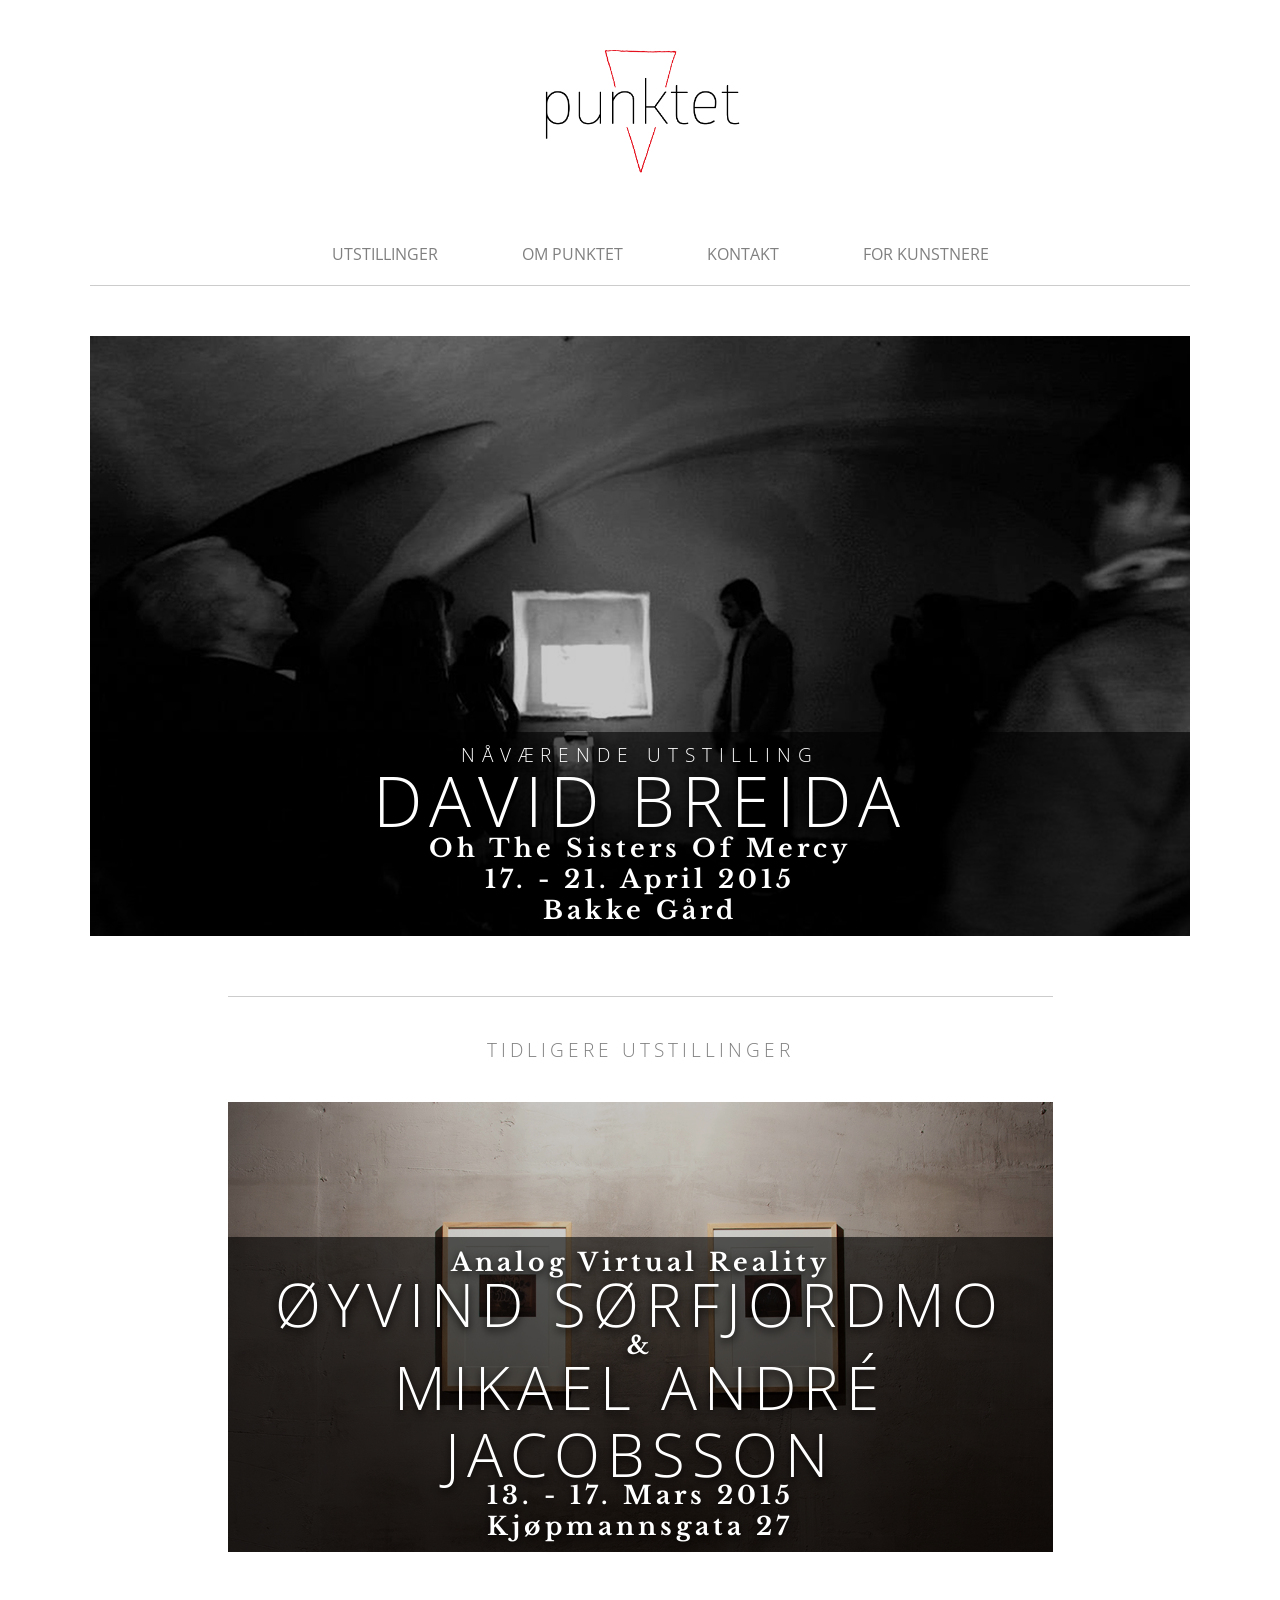
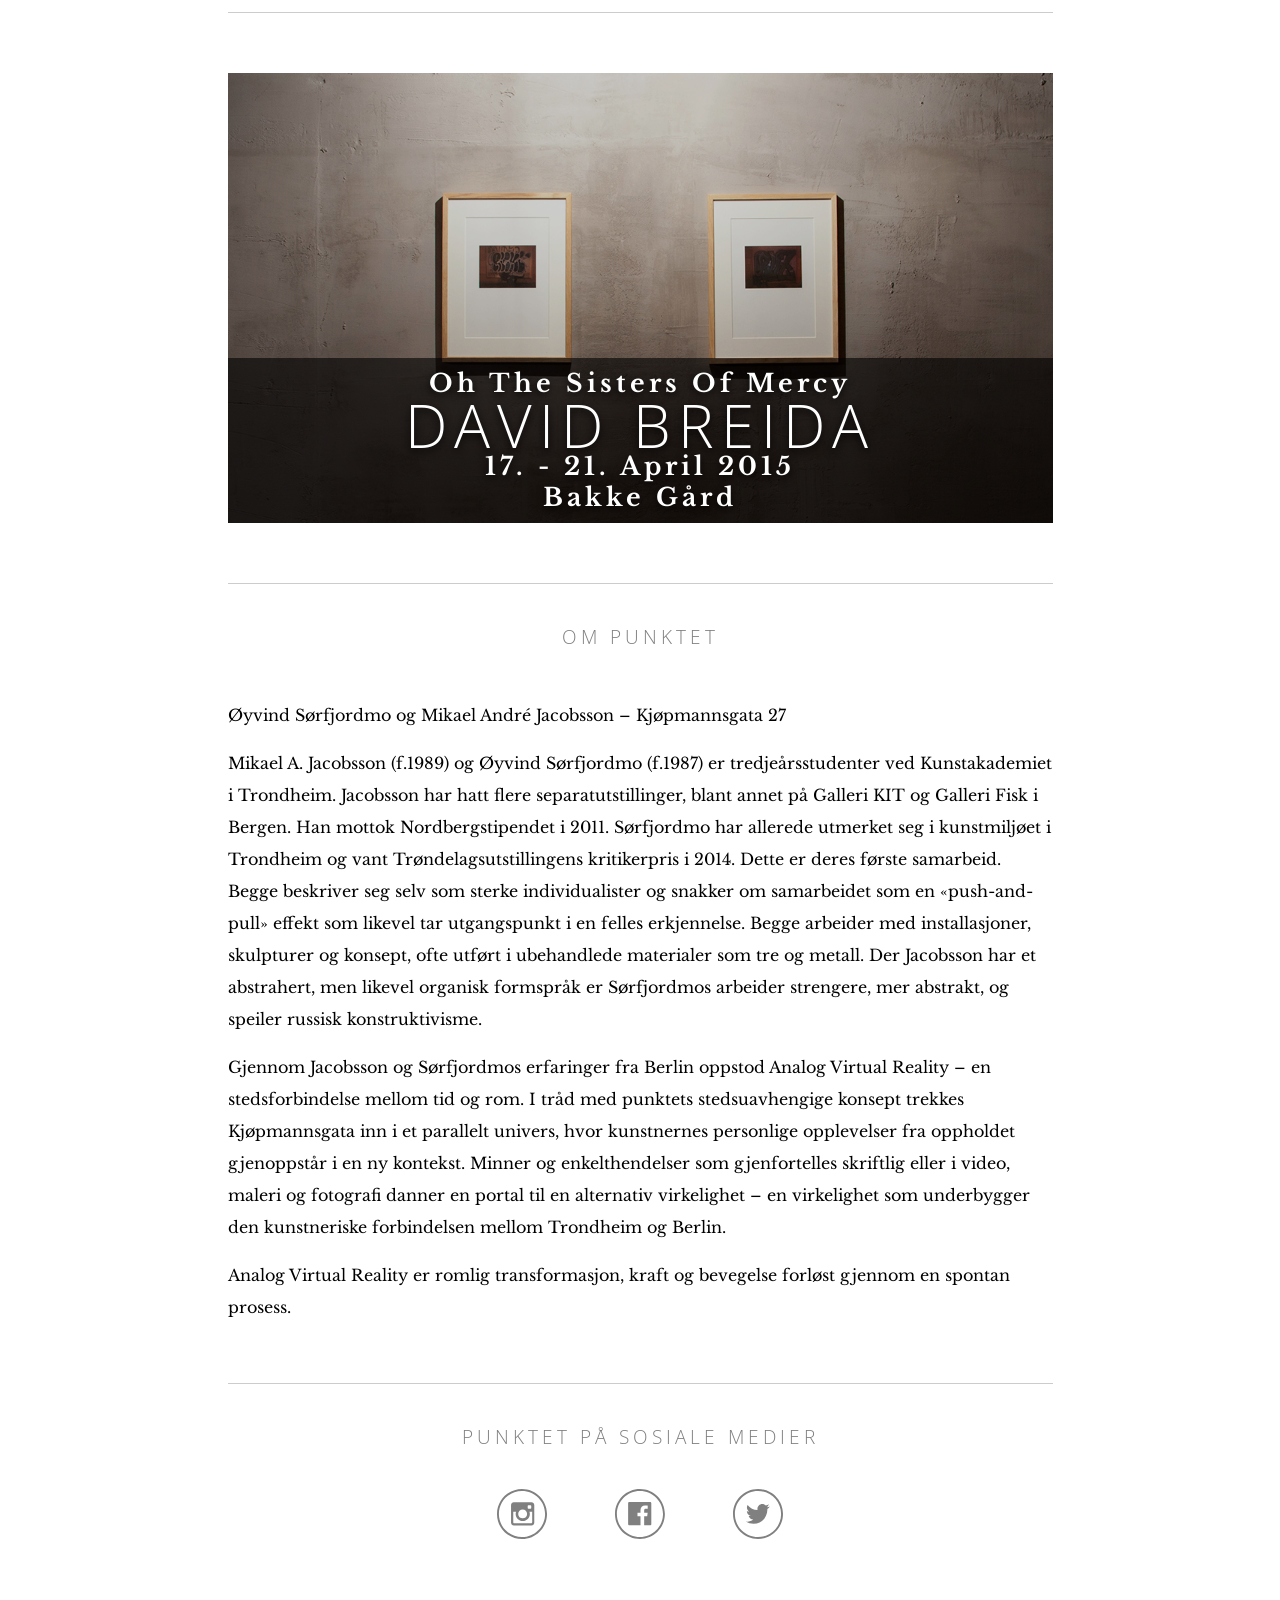
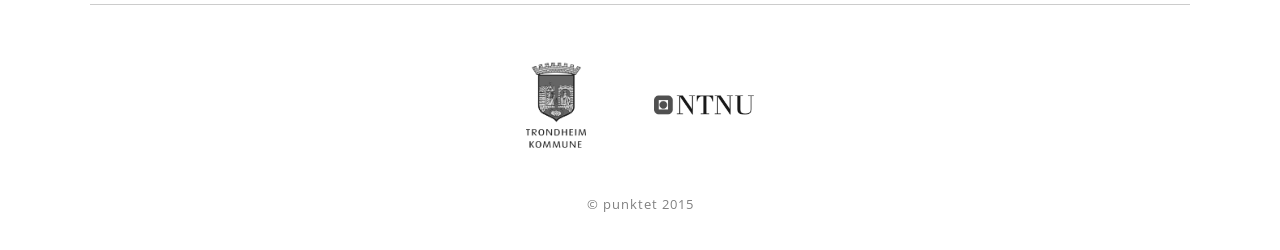
==== analog-virtual-reality.html @ 2c3bf942 "endra en bøtte med ting" ====
<!DOCTYPE html>
<html>
    <head>
        <link href='https://fonts.googleapis.com/css?family=Open+Sans:400,300,600,700,800|Gentium+Book+Basic:400,700|Libre+Baskerville:400,700' rel='stylesheet' type='text/css'>
        <meta charset="utf-8">
        <title>punktet visningsrom</title>
        <link rel="stylesheet" href="header.css">
        <link rel="stylesheet" href="footer.css">
        <link rel="stylesheet" href="exhibitions.css">
    </head>

    <body>
        
        <div class="container">
            <div class="header-wrapper wrapper">
                <header class="main-header">
                    <div class="branding">
                        <a class="logo" href="index.html">
                            <img class="logo-reg" alt="punktet" src="assets/images/punktet%20300ppi.png">
                        </a>
                    </div>
                    <nav class="navigation">
                        <ul class="nav-tier1">
                            <li><a href="exhibitions.html">Utstillinger</a>
                                <ul>
                                    <a href="#om-punktet"><li>Oh The Sisters of Mercy</li></a>
                                    <a href="#om-punktet"><li>analog virtual reality</li></a>
                                </ul>
                            </li>
                            <li><a href="index.html#om-punktet">Om punktet</a></li>
                            <li><a href="exhibitions.html">Kontakt</a>
                                <ul>
                                    <a href="#om-punktet"><li>something</li></a>
                                    <a href="#om-punktet"><li>Something else</li></a>
                                    <a href="#om-punktet"><li>Illustrations</li></a>
                                </ul>
                            </li>
                            <li><a href="exhibitions.html">For kunstnere</a></li>
                        </ul>
                    </nav>

                </header>
                
                <header class="phone-header">
                
                    
                    
                    
                </header>
            </div>


            <div class="main-content-wrapper wrapper">
                    <div class="current-exhibit">
                        <a class="link-styling" href="/for-artists.html">
                            <div class="current-img">
                                <img src="assets/images/001.jpg">
                                <div class=overlay></div>
                                <div class="content">
                                    <h3 class="img-text" >nåværende utstilling</h3>
                                    <h1 class="img-text">david breida</h1>
                                    <h2 class="img-text">oh the sisters of mercy</h2>
                                    <h2 class="img-text">17. - 21. april 2015</h2>
                                    <h2>bakke gård</h2>
                                </div>
                            </div>
                        </a>
                    </div>
                
                
                

            </div>
            
            
            <div class="secondary-content-wrapper wrapper">
                
                
                <div class="spacer"></div>
                
                <h3>Tidligere utstillinger</h3>
                
                <div class="previous-exhibit">
                        <a  href="/for-artists.html">
                            <div class="current-img">
                                <img src="assets/images/002.jpg">
                                <div class=overlay></div>
                                <div class="content">
                                    <h2>analog virtual reality</h2>
                                    <h1>Øyvind Sørfjordmo </h1>
                                    <h2>&</h2>
                                    <h1>Mikael André</h1>
                                    <h1>Jacobsson</h1>
                                    <h2>13. - 17. mars 2015</h2>
                                    <h2>Kjøpmannsgata 27</h2>
                                </div>
                            </div>
                        </a>
                </div>
                
                <div class="spacer"></div>
                
                <div class="previous-exhibit">
                        <a  href="/for-artists.html">
                            <div class="current-img">
                                <img src="assets/images/002.jpg">
                                <div class=overlay></div>
                                <div class="content">
                                    <h2>oh the sisters of mercy</h2>
                                    <h1>David Breida</h1>
                                    <h2>17. - 21. april 2015</h2>
                                    <h2>Bakke gård</h2>
                                </div>
                            </div>
                        </a>
                </div>
                
                <div class="spacer"></div>
                
                <h3><a name="om-punktet">om Punktet</a></h3>
                
                
                <div class="about">
                    <div class="text-box">

                        <p>Øyvind Sørfjordmo og Mikael André Jacobsson – Kjøpmannsgata 27</p>

                        <p>Mikael A. Jacobsson (f.1989) og Øyvind Sørfjordmo (f.1987) er tredjeårsstudenter ved Kunstakademiet i Trondheim. Jacobsson har hatt flere separatutstillinger, blant annet på Galleri KIT og Galleri Fisk i Bergen. Han mottok Nordbergstipendet i 2011. Sørfjordmo har allerede utmerket seg i kunstmiljøet i Trondheim og vant Trøndelagsutstillingens kritikerpris i 2014. Dette er deres første samarbeid. Begge beskriver seg selv som sterke individualister og snakker om samarbeidet som en «push-and-pull» effekt som likevel tar utgangspunkt i en felles erkjennelse. Begge arbeider med installasjoner, skulpturer og konsept, ofte utført i ubehandlede materialer som tre og metall. Der Jacobsson har et abstrahert, men likevel organisk formspråk er Sørfjordmos arbeider strengere, mer abstrakt, og speiler russisk konstruktivisme.</p>

                        <p>Gjennom Jacobsson og Sørfjordmos erfaringer fra Berlin oppstod Analog Virtual Reality – en stedsforbindelse mellom tid og rom. I tråd med punktets stedsuavhengige konsept trekkes Kjøpmannsgata inn i et parallelt univers, hvor kunstnernes personlige opplevelser fra oppholdet gjenoppstår i en ny kontekst. Minner og enkelthendelser som gjenfortelles skriftlig eller i video, maleri og fotografi danner en portal til en alternativ virkelighet – en virkelighet som underbygger den kunstneriske forbindelsen mellom Trondheim og Berlin.</p>

                        <p>Analog Virtual Reality er romlig transformasjon, kraft og bevegelse forløst gjennom en spontan prosess.</p>
                    </div>
                </div>
                
                <div class="spacer"></div>
                
                
            </div>
            
            
                
            <div class="footer-wrapper wrapper">
                
                <div class="socal-media">
                
                <h3>punktet på sosiale medier</h3>
                    
                    <div class="social-media-buttons">
                        <svg version="1.1" class="instagram" xmlns="http://www.w3.org/2000/svg" xmlns:xlink="http://www.w3.org/1999/xlink" x="0px" y="0px"
                             width="128px" height="128px" viewBox="0 0 256 256" xml:space="preserve">
                            <g class="instagram1">
                                <path class="instagram2" fill="#2B5C84" d="M176.602,68.373H86.19c-7.775,0-14.262,6.16-14.262,13.936v90.738
                                                                           c0,7.775,6.487,13.936,14.262,13.936h90.412c7.788,0,14.266-6.16,14.266-13.936V82.309C190.55,74.533,184.39,68.373,176.602,68.373
                                                                           z M157.166,86.846c0-1.942,1.607-3.565,3.565-3.565h11.016c1.941,0,3.565,1.624,3.565,3.565v11.023
                                                                           c0,1.942-1.624,3.557-3.565,3.557h-11.016c-1.958,0-3.565-1.615-3.565-3.557V86.846z M131.236,104.991
                                                                           c12.639,0,23.001,10.052,23.001,22.683c0,12.639-10.362,22.69-23.001,22.69c-12.638,0-22.682-10.052-22.682-22.69
                                                                           C108.554,115.361,118.598,104.991,131.236,104.991z M179.519,172.076c0,1.941-1.611,3.565-3.57,3.565H86.843
                                                                           c-1.941,0-3.565-1.624-3.565-3.565v-55.744h14.907c-1.95,2.921-2.595,8.102-2.595,11.341c0,19.77,16.204,35.974,36.3,35.974
                                                                           c20.088,0,36.291-16.204,36.291-35.974c0-3.239-0.334-8.42-2.912-11.341h14.902v55.744H179.519z"/>
                                <path class="instagram2" fill="#2B5C84" d="M127.989,256C57.348,256-0.002,198.642-0.002,128S57.348,0,127.989,0c70.646,0,128.013,57.358,128.013,128
                                                                           S198.635,256,127.989,256z M127.989,9.726C62.855,9.726,9.715,62.866,9.715,128s53.14,118.283,118.274,118.283
                                                                           c65.139,0,118.287-53.149,118.287-118.283S193.128,9.726,127.989,9.726z"/>
                            </g>
                            <a xmlns="http://www.w3.org/2000/svg" id="anchor" xlink:href="http://www.instagram.com/punktet" xmlns:xlink="http://www.instagram.com" target="_blank" >
                                <rect x="0" y="0" width="100%" height="100%" fill-opacity="0"/>
                            </a>
                        </svg>

                        <svg version="1.1" class="facebook" xmlns="http://www.w3.org/2000/svg" xmlns:xlink="http://www.w3.org/1999/xlink" x="0px" y="0px"
                             width="128px" height="128px" viewBox="0 0 256 256" xml:space="preserve">
                            <g id="Facebook_6_">
                                <path class="facebook2" fill="#44629C" d="M127.689,255.933c-70.502,0-127.74-57.242-127.74-127.74S57.187,0.452,127.689,0.452
                                                                          s127.736,57.242,127.736,127.74S198.191,255.933,127.689,255.933z M127.689,10.158C62.687,10.158,9.65,63.19,9.65,128.192
                                                                          s53.037,118.043,118.039,118.043c65.006,0,118.039-53.041,118.039-118.043S192.695,10.158,127.689,10.158z"/>
                                <path class="facebook2" fill="#44629C" d="M186.222,178.644c0,3.559-2.915,6.465-6.474,6.465H149.36v-45.924h15.52l2.264-17.783
                                                                          H149.36v-11.318c0-5.179,1.286-8.729,8.721-8.729h9.389V85.184c-1.621-0.326-7.117-0.651-13.916-0.651
                                                                          c-13.582,0-22.954,8.411-22.954,23.613v13.256h-15.523v17.783H130.6v45.924H73.68c-3.555,0-6.465-2.906-6.465-6.465V72.888
                                                                          c0-3.55,2.911-6.465,6.465-6.465h105.751c3.559,0,6.465,2.915,6.465,6.465v105.755H186.222z"/>
                            </g>
                            <a xmlns="http://www.w3.org/2000/svg" id="anchor" xlink:href="http://www.facebook.com/punktetvisningsrom" xmlns:xlink="http://www.facebook.com " target="_blank" >
                                <rect x="0" y="0" width="100%" height="100%" fill-opacity="0"/>
                            </a>
                        </svg>

                        <svg version="1.1" class="twitter" xmlns="http://www.w3.org/2000/svg" xmlns:xlink="http://www.w3.org/1999/xlink" x="0px" y="0px"
                             width="128px" height="128px" viewBox="0 0 256 256" xml:space="preserve">
                            <g class="twitter1">
                                <path class="twitter2" fill="#2FA8DF" d="M184.054,78.644c-4.854,2.917-10.044,5.183-15.869,6.152
                                                                         c-4.536-4.856-11.015-8.091-18.146-8.091c-13.609,0-24.958,11.327-24.958,25.571c0,1.939,0.318,3.879,0.652,5.818
                                                                         c-20.744-0.97-38.89-11.327-51.21-26.532c-2.26,3.879-3.23,8.092-3.23,12.94c0,8.744,4.536,16.509,11.015,21.366
                                                                         c-4.219,0-7.784-1.296-11.35-3.235v0.318c0,12.296,8.437,22.653,20.096,24.919c-1.942,0.651-4.21,0.978-6.478,0.978
                                                                         c-1.624,0-3.239,0-4.545-0.326c3.248,10.031,12.32,17.479,23.335,17.797c-8.42,6.797-19.117,11.009-30.784,11.009
                                                                         c-1.942,0-3.884,0-5.826-0.325c11.015,7.122,23.971,11.326,38.233,11.326c45.685,0,70.962-38.837,70.962-72.5
                                                                         c0-0.969,0-2.265,0-3.234c4.871-3.561,9.072-8.092,12.32-13.266c-4.537,1.939-9.392,3.561-14.263,3.887
                                                                         C178.229,89.327,182.112,84.47,184.054,78.644z"/>
                                <path class="twitter2" fill="#2FA8DF" d="M127.993,255.676C57.349,255.676,0,198.39,0,127.838S57.349,0,127.993,0C198.634,0,256,57.286,256,127.838
                                                                         S198.634,255.676,127.993,255.676z M127.993,9.713C62.857,9.713,9.717,62.787,9.717,127.838
                                                                         c0,65.052,53.14,118.132,118.276,118.132c65.133,0,118.281-53.08,118.281-118.132C246.274,62.787,193.126,9.713,127.993,9.713z"/>
                            </g>
                            <a xmlns="http://www.w3.org/2000/svg" id="anchor" xlink:href="http://www.twitter.com/punktetkunstrom" xmlns:xlink="http://www.twitter.com" target="_blank" >
                                <rect x="0" y="0" width="100%" height="100%" fill-opacity="0"/>
                            </a>
                        </svg>
                    </div>
                
                </div>
                
                
                <div class="spacer"></div>
                
                <div class="footer-info">
                    <div class="footer-logo">
                        <a href="http://www.trondheim.kommune.no" target="_blank">
                            <img id="trondheim" src="assets/trondheim_kommune_bw.png" alt="trondheim kommune">
                        </a>
                        <a href="http://www.ntnu.no" target="_blank"><img class="footer-logo-offsite" id="ntnu" src="assets/logo_ntnu_stor_bw.png" alt="ntnu">
                        </a>
                    </div>
                    
                    <p>© punktet 2015</p>
                </div>
                
                
                
            
            </div>
                
        </div>




















    </body>
</html>
---- header.css ----
/* ----------------------------------------- */
/*                  header                   */
/* ----------------------------------------- */

.main-header {
    border-bottom: 1px solid #ccc;
    margin: 0px 0px;
    padding-bottom: 4px;
    top: 0;
    
}

.branding {
    padding-top: 50px;
    margin-bottom: 70px;
    text-align: center
}


.logo-reg {
    width: 200px;
}



/* ----------------------------------------- */
/*             header-nav-tiers              */
/* ----------------------------------------- */

.navigation {
    text-align: center;
}

.navigation li {
    position: relative;
    text-transform: uppercase;
    display: inline-block;
}

.navigation li >a {
    z-index: 1;
    margin: 0px 20px;
    padding: 20px;
    text-decoration: none;
    color: grey;
}

.navigation li >a:hover {
    z-index: 2;
    
    color: #ff7303;
}


.navigation ul li ul li:hover { 
    background: white;
    color: #ff7303;
}


.navigation ul li ul {
    text-align: left;
    position: absolute;
    top: 43px;
    left: 20px;
    width: 300px;
    display: none;
}


.navigation ul li ul li { 
    background: #fff; 
    display: block;
    padding: 25px 20px 25px 20px;
    color: gray;
    border-left: 1px solid #ddd;
    border-right: 1px solid #ddd;
    border-bottom: 1px solid #aaa;
}

.navigation ul li ul >a {
    text-decoration: none;
    color: darkgray;
}

.navigation ul li ul li:hover { 
    color: #ff7303;
    transition: all 0.1s ease-in;
}

.navigation li:hover a {
    border-bottom: 1px solid #aaa;
    border-top: 1px solid #ddd;
    boxshadow: 0px 10px 14px -10px rgba(0,0,0,0.3);   
}

.navigation ul li:hover ul {
    z-index: 100;
    display: block;
    padding: 0;
    boxshadow: 0px 10px 14px -10px rgba(0,0,0,0.3);
}


/* ----------------------------------------- */
/*             header-nav-mobile             */
/* ----------------------------------------- */
---- footer.css ----
/* social media buttons */


.social-media-buttons {
    margin-top: 40px;
    text-align: center;
}

.twitter {
    width: 50px;
    height: 50px;
    margin-left: 60px;
}

.twitter2 {
    transition: fill 0.3s;
    fill: gray;
}

.twitter:hover .twitter2 {
    transition: fill 0.5s;
    fill: #2FA8DF;
    
}

.facebook {
    width: 50px;
    height: 50px;
}
.facebook2 {
    transition: fill 0.3s;
    fill: gray;
}

.facebook:hover .facebook2 {
    transition: fill 0.3s;
    fill: #44629C;
    
}

.instagram {
    width: 50px;
    height: 50px;
    margin-right: 60px;
}

.instagram2 {
    transition: fill 0.3s;
    fill: gray;
}

.instagram:hover .instagram2 {
    transition: fill 0.5s;
    fill: #2B5C84;
}




/* ----------------------------------------- */
/*             footer--wrapper               */
/* ----------------------------------------- */



.footer-wrapper p{
    font-size: 0.8em;
    margin-top: 50px;
    letter-spacing: 1px;
    
}


.footer-logo {
    position: relative;
    text-align: center;
    margin-top: 60px;
    height: 40px;
    
    
}

.footer-logo:hover  {
    
    
    
}

#trondheim {
    display: inline-block;
    padding: 30px;
    width: 60px;
    transform: translateY(-50%);
}

#ntnu {
    display: inline-block;
    padding: 30px;
    left: 30%;
    width: 100px;
    transform: translateY(-50%);
    
}
---- exhibitions.css ----
body {
    margin: 0;
    padding: 0;
    top: 0;
    left: 0;
    font-family: Open Sans, Gentium Book Basic, Libre Baskerville, sans-serif;
    font-size: 16px;
    
}



/* ----------------------------------------- */
/*         container responsitivity          */
/* ----------------------------------------- */

@media all and (min-width: 1150px) {
    .container{
        margin-left: auto;
        margin-right: auto;
        padding-left: 15px;
        padding-right: 15px;
	    width: 1100px;
    }
}

@media all and (min-width: 769px) and (max-width: 1149px) {
    .container{
        margin-left: auto;
        margin-right: auto;
        width: calc(100% - 30px);
    }
}

@media all and (max-width: 768px) and (min-width: 200px) {
    .container {
        width: 100%;
    }
}



/* ----------------------------------------- */
/*                  general                  */
/* ----------------------------------------- */

img {
    vertical-align: top;
}




/* ----------------------------------------- */
/*             homepage-pic                  */
/* ----------------------------------------- */



.current-img > img {
    width: 100%;
    position: relative;
    
}

.content {
    position: absolute;
    text-align: center;
    left: 0;
    right: 0;
    bottom: 0;
    color: #fff;
    text-shadow: 0px 3px 8px black;
    font-family: Open Sans;
    letter-spacing: 7px;
    background-color: rgba(0,0,0,0.6);
    padding: 10px 0px;
}

h1 {
    font-weight: 300;
    font-size: 70px;
    margin: -15px;
    text-transform: uppercase;
}


h3 {
    margin: 0;
    font-weight: 300;
    text-transform: uppercase;
}

h2 {
    font-weight: 700;
    text-transform: capitalize;
    letter-spacing: 4px;
    font-size: 25px;
    margin: 0;
    font-family: Libre Baskerville;
}

.overlay {
    position: absolute;
    top: 0;
    width: 100%; 
    height: 100%;
    background-color: rgba(0,0,0,0.2);
    transition: all 0.2s ease;
}


@media all and (min-width: 769px) and (max-width: 1149px) {
h1 {
        transform: scale(0.7);
        margin: -15px;
        line-height: 60px;
    }
}

@media all and (max-width: 768px) and (min-width: 200px) {
h1 {
        transform: scale(0.6);
        line-height: 90px;
        margin: -25px;
    }
}

@media all and (max-width: 1149px) {
h2 {
        transform: scale(0.85)
    }
}

@media all and (max-width: 1149px) {
h3 {
        transform: scale(0.9);
        font-weight: 600;
        
    }
}

@media all and (max-width: 768px) and (min-width: 200px) and (min-width: 200px){
    .content {
        background-color: white;
        position: relative;
        text-align: center;
        bottom: 0;
        left: 0;
        right: 0;
        margin-top: 30px;
        margin-bottom: -60px;
        transform: translateY(-0%);
        color: #000;
        text-shadow: none;
        font-family: Open Sans;
        letter-spacing: 4px;
        padding-bottom: 40px;
        
    }
}

@media all and (max-width: 768px) and (min-width: 200px) and (min-width: 200px){
    .content:hover {
        text-decoration: underline;
    }
}

@media all and (max-width: 768px) and (min-width: 200px){
    .overlay {
        display: none;
        
    }
}

.current-img:hover > .overlay {
    background-color: rgba(0,0,0,0.6);
    transition: all 0.3s ease;
}

a {
    text-decoration: none;
}

.previous-exhibit {
    position: relative;
    margin: 20px 0 20px 0;
}

.previous-exhibit h1 {
    font-size: 60px;
}

.content1 {
    display: none;
    opacity: 0;
    transition: all 0.5s ease-in;
}

.previous-exhibit:hover .content1{
    opacity: 1;
    display: block;
    position: absolute;
    text-align: center;
    left: 0;
    right: 0;
    top: 50%;
    transform: translateY(-50%);
    color: #fff;
    text-shadow: 0px 3px 8px black;
    font-family: Open Sans;
    letter-spacing: 7px;
    background-color: rgba(0,0,0,0.7);
    padding: 50px 0px;
    transition: opacity 0.5s ease-in;
}



/* ----------------------------------------- */
/*             content-wrapper               */
/* ----------------------------------------- */

.main-content-wrapper {
    position: relative;
    z-index: 1;
    margin-top: 50px;
    border: none;
}



.text-box {
    font-family: Libre Baskerville;
    letter-spacing: 0px;
    text-align: left;
    line-height: 2em;
    margin-top: 30px;
}

.secondary-content-wrapper {
    font-family: Open Sans;
    letter-spacing: 4px;
    text-align: center;
    position: relative;
    padding: 0;
    margin-top: 60px;
    z-index: 1;
    
}

.footer-wrapper {
    font-family: Open Sans;
    letter-spacing: 4px;
    text-align: center;
    position: relative;
    padding: 0;
    z-index: 1;
    color: gray;

}

.secondary-content-wrapper > h3 {
    color: gray;
    padding-bottom: 20px;
}

.spacer {
    margin-top: 60px;
    padding: 20px;
    border-top: 1px solid #ccc;
}

.picspacer {
    margin-top:6px;
    padding: 3px;
    border-top: 1px solid #ff7303;
    width: 75%;
    margin-left: 12.5%;
    
}

@media all and (min-width: 1149px) {
    .secondary-content-wrapper{
        margin-left: auto;
        margin-right: auto;
        width: 75%;
    }
}

@media all and (min-width: 769px) and (max-width: 1149px) {
    .secondary-content-wrapper{
        margin-left: auto;
        margin-right: auto;
        width: 85%;
    }
}


@media all and (max-width: 768px) and (min-width: 200px) {
    .secondary-content-wrapper{
        margin-left: auto;
        margin-right: auto;
        width: 90%;
    }
}
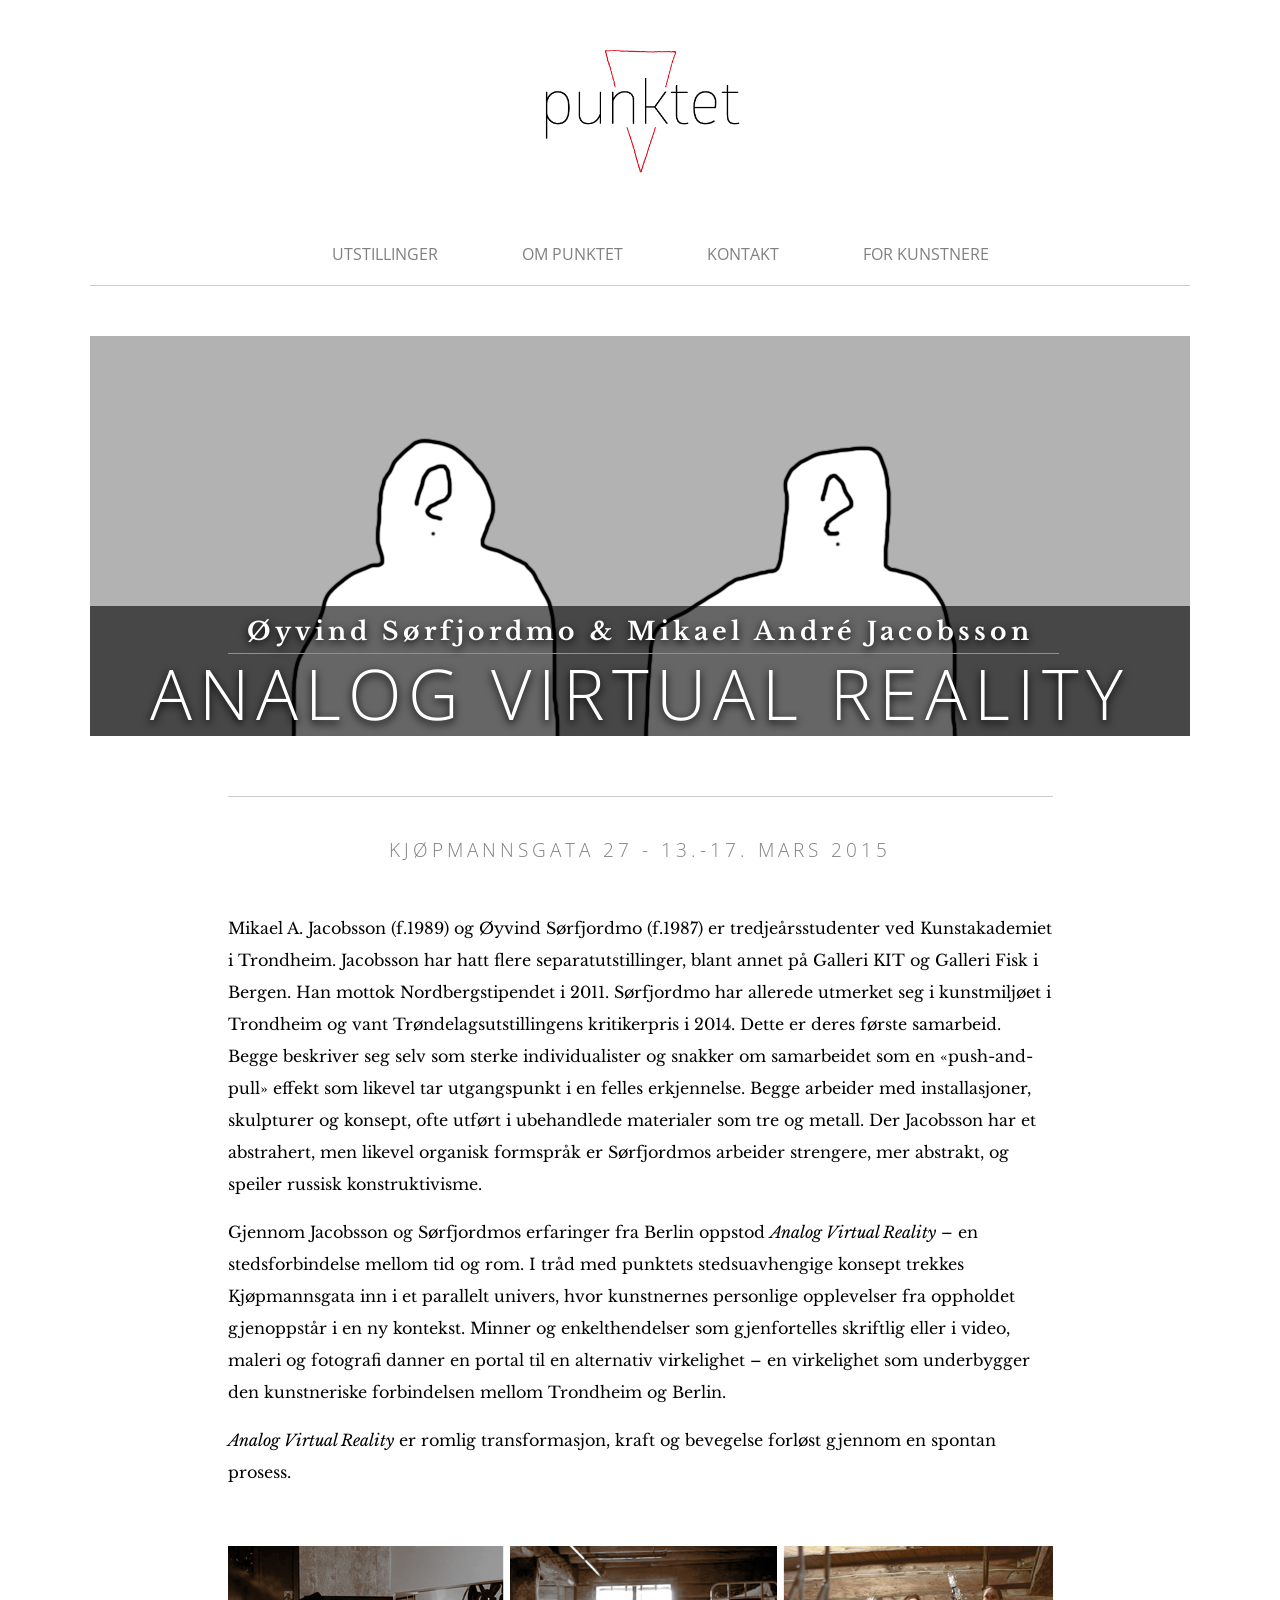
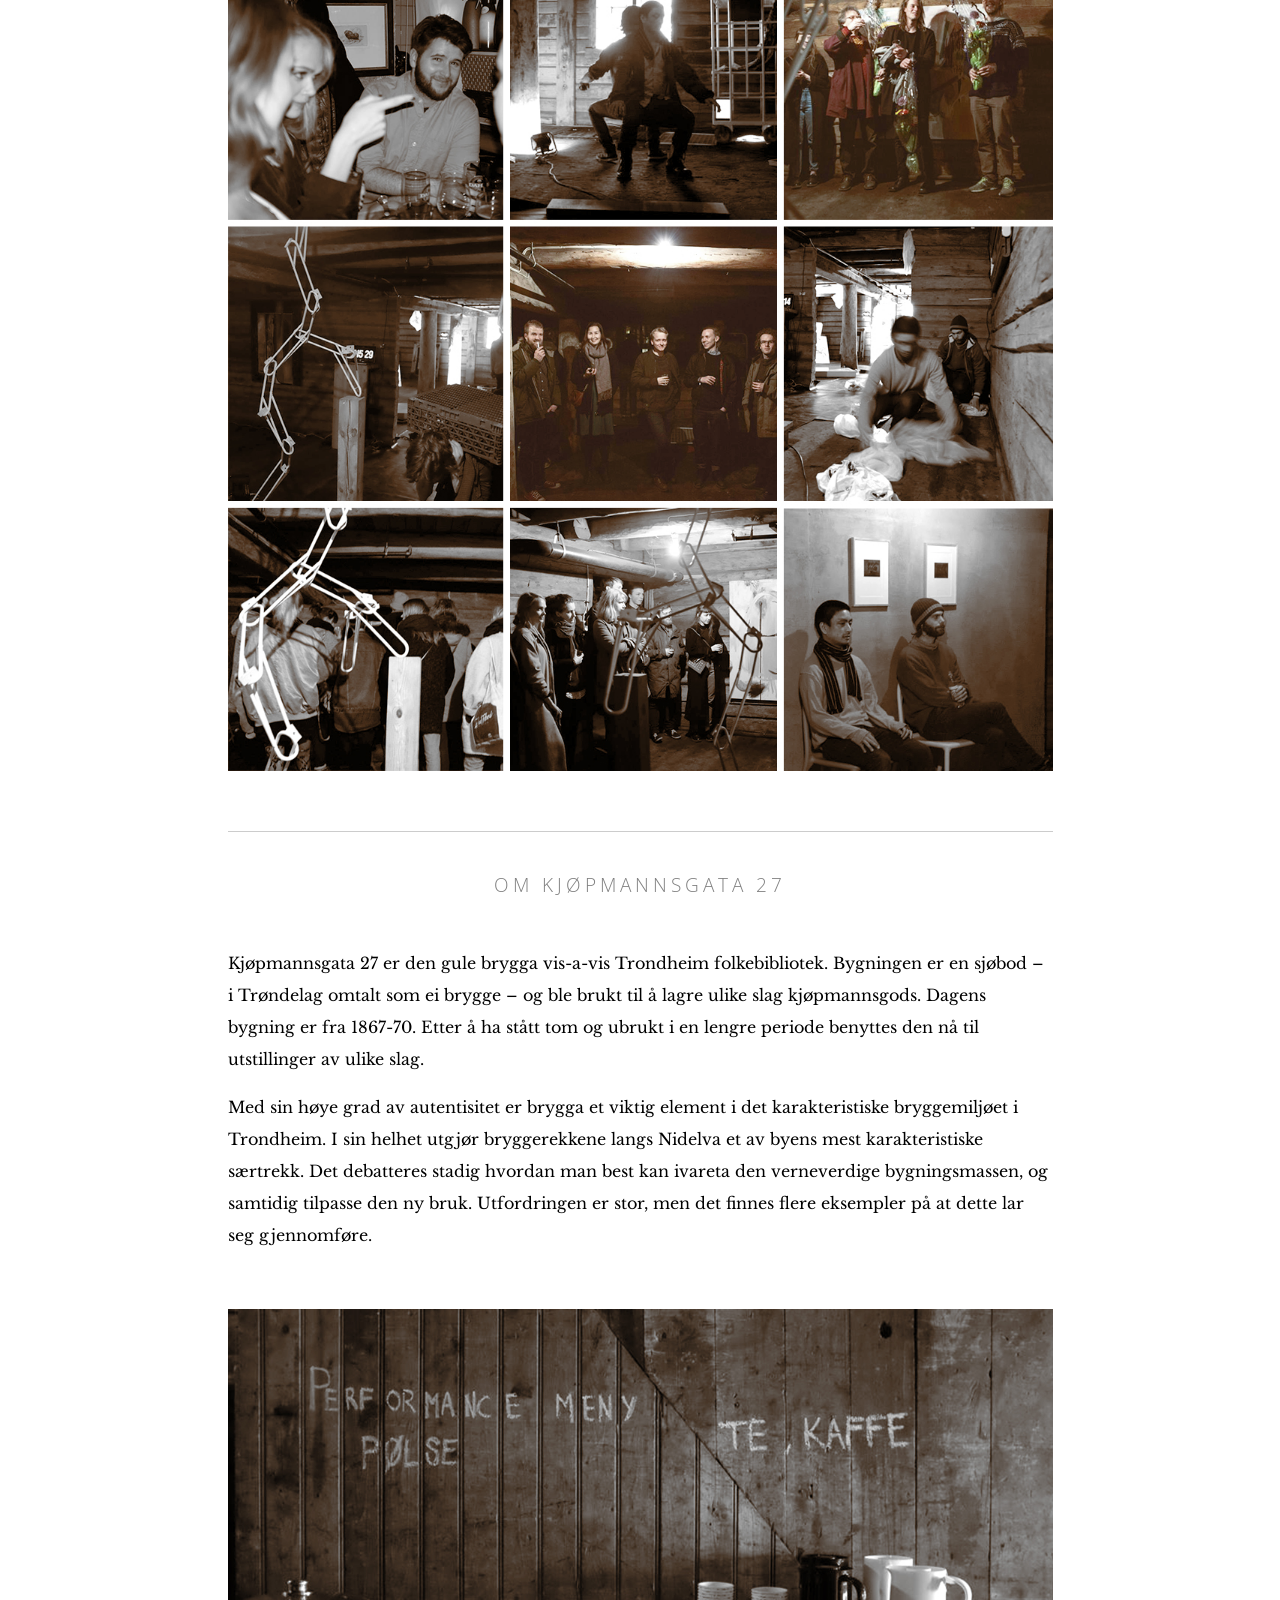
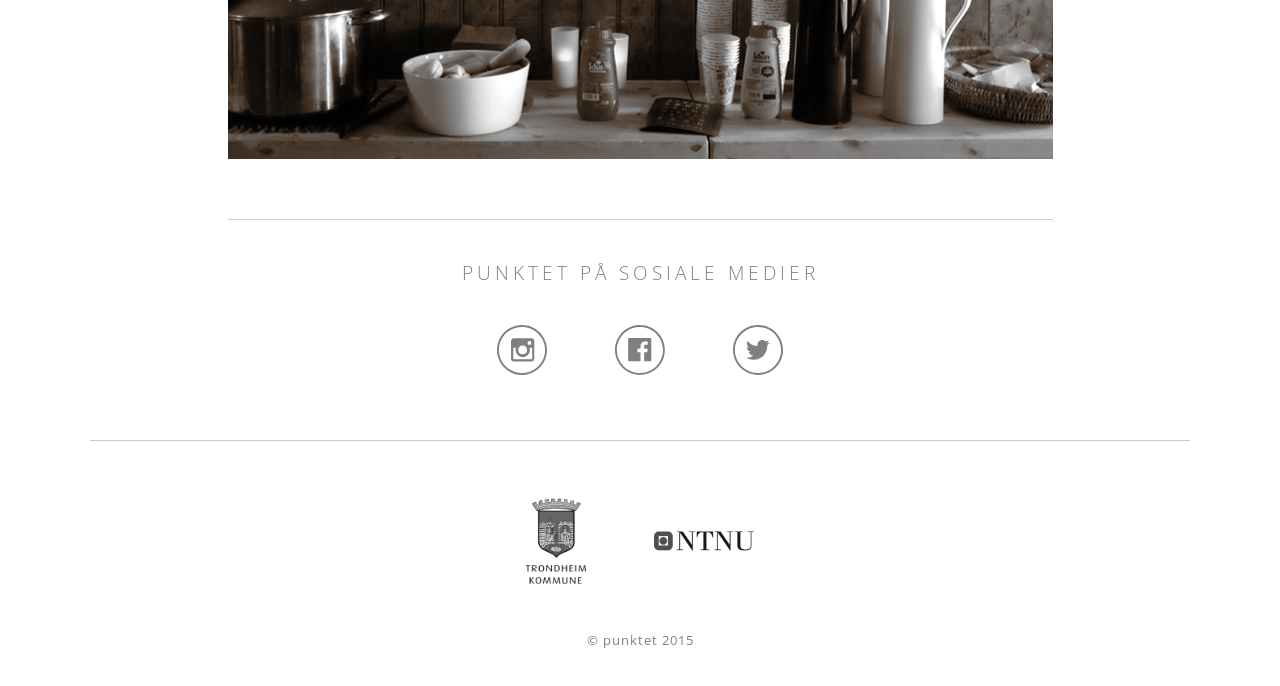
==== commit 7ed6692d: "div snacks" ====
--- a/analog-virtual-reality.html
+++ b/analog-virtual-reality.html
@@ -52,86 +52,74 @@
 
             <div class="main-content-wrapper wrapper">
                     <div class="current-exhibit">
-                        <a class="link-styling" href="/for-artists.html">
+                        <div class="current-img">
+                            <img src="assets/images/analog_side.jpg">
+                            <div class="content">
+                                <h2 class="img-text">Øyvind Sørfjordmo & Mikael André Jacobsson</h2>
+                                <div class="spacer picspacer"></div>
+                                <h1 class="img-text">analog virtual reality</h1>
+                            </div>
+                        </div>
+                    </div>
+                
+                
+                
+
+            </div>
+            
+            
+            <div class="secondary-content-wrapper wrapper">
+                
+                
+                <div class="spacer"></div>
+                
+                <h3>Kjøpmannsgata 27 - 13.-17. mars 2015</h3>
+                
+                <div class="text-box">
+
+                    <p>Mikael A. Jacobsson (f.1989) og Øyvind Sørfjordmo (f.1987) er tredjeårsstudenter ved Kunstakademiet i Trondheim. Jacobsson har hatt flere separatutstillinger, blant annet på Galleri KIT og Galleri Fisk i Bergen. Han mottok Nordbergstipendet i 2011. Sørfjordmo har allerede utmerket seg i kunstmiljøet i Trondheim og vant Trøndelagsutstillingens kritikerpris i 2014. Dette er deres første samarbeid. Begge beskriver seg selv som sterke individualister og snakker om samarbeidet som en «push-and-pull» effekt som likevel tar utgangspunkt i en felles erkjennelse. Begge arbeider med installasjoner, skulpturer og konsept, ofte utført i ubehandlede materialer som tre og metall. Der Jacobsson har et abstrahert, men likevel organisk formspråk er Sørfjordmos arbeider strengere, mer abstrakt, og speiler russisk konstruktivisme.</p>
+
+
+                    <p>Gjennom Jacobsson og Sørfjordmos erfaringer fra Berlin oppstod <em>Analog Virtual Reality</em> – en stedsforbindelse mellom tid og rom. I tråd med punktets stedsuavhengige konsept trekkes Kjøpmannsgata inn i et parallelt univers, hvor kunstnernes personlige opplevelser fra oppholdet gjenoppstår i en ny kontekst. Minner og enkelthendelser som gjenfortelles skriftlig eller i video, maleri og fotografi danner en portal til en alternativ virkelighet – en virkelighet som underbygger den kunstneriske forbindelsen mellom Trondheim og Berlin.</p>
+
+                    <p><em>Analog Virtual Reality</em> er romlig transformasjon, kraft og bevegelse forløst gjennom en spontan prosess.</p>
+                </div><br>
+                
+                
+                <div class="previous-exhibit">
+                        <a  href="https://www.facebook.com/media/set/?set=a.863520353704014.1073741831.812387858817264&type=1&l=b0869a0dbe">
                             <div class="current-img">
-                                <img src="assets/images/001.jpg">
-                                <div class=overlay></div>
-                                <div class="content">
-                                    <h3 class="img-text" >nåværende utstilling</h3>
-                                    <h1 class="img-text">david breida</h1>
-                                    <h2 class="img-text">oh the sisters of mercy</h2>
-                                    <h2 class="img-text">17. - 21. april 2015</h2>
-                                    <h2>bakke gård</h2>
+                                <img src="assets/images/analog.jpg">
+                                <div class="content1">
+                                    <h3>se flere bilder på facebook</h3>
+                                    <div class="spacer picspacer"></div>
                                 </div>
                             </div>
                         </a>
-                    </div>
-                
-                
-                
-
-            </div>
-            
-            
-            <div class="secondary-content-wrapper wrapper">
-                
-                
-                <div class="spacer"></div>
-                
-                <h3>Tidligere utstillinger</h3>
+                </div>
+                
+                
+                <div class="spacer"></div>
+                
+                <h3>om kjøpmannsgata 27</h3>
+                
+                <div class="text-box">
+
+                    <p>Kjøpmannsgata 27 er den gule brygga vis-a-vis Trondheim folkebibliotek. Bygningen er en sjøbod – i Trøndelag omtalt som ei brygge – og ble brukt til å lagre ulike slag kjøpmannsgods. Dagens bygning er fra 1867-70. Etter å ha stått tom og ubrukt i en lengre periode benyttes den nå til utstillinger av ulike slag.</p>
+
+
+                    <p>Med sin høye grad av autentisitet er brygga et viktig element i det karakteristiske bryggemiljøet i Trondheim. I sin helhet utgjør bryggerekkene langs Nidelva et av byens mest karakteristiske særtrekk. Det debatteres stadig hvordan man best kan ivareta den verneverdige bygningsmassen, og samtidig tilpasse den ny bruk. Utfordringen er stor, men det finnes flere eksempler på at dette lar seg gjennomføre.</p>
+                </div><br>
+                
                 
                 <div class="previous-exhibit">
-                        <a  href="/for-artists.html">
                             <div class="current-img">
-                                <img src="assets/images/002.jpg">
-                                <div class=overlay></div>
-                                <div class="content">
-                                    <h2>analog virtual reality</h2>
-                                    <h1>Øyvind Sørfjordmo </h1>
-                                    <h2>&</h2>
-                                    <h1>Mikael André</h1>
-                                    <h1>Jacobsson</h1>
-                                    <h2>13. - 17. mars 2015</h2>
-                                    <h2>Kjøpmannsgata 27</h2>
-                                </div>
+                                <img src="assets/images/kjopmannsgata.jpg">
                             </div>
-                        </a>
-                </div>
-                
-                <div class="spacer"></div>
-                
-                <div class="previous-exhibit">
-                        <a  href="/for-artists.html">
-                            <div class="current-img">
-                                <img src="assets/images/002.jpg">
-                                <div class=overlay></div>
-                                <div class="content">
-                                    <h2>oh the sisters of mercy</h2>
-                                    <h1>David Breida</h1>
-                                    <h2>17. - 21. april 2015</h2>
-                                    <h2>Bakke gård</h2>
-                                </div>
-                            </div>
-                        </a>
-                </div>
-                
-                <div class="spacer"></div>
-                
-                <h3><a name="om-punktet">om Punktet</a></h3>
-                
-                
-                <div class="about">
-                    <div class="text-box">
-
-                        <p>Øyvind Sørfjordmo og Mikael André Jacobsson – Kjøpmannsgata 27</p>
-
-                        <p>Mikael A. Jacobsson (f.1989) og Øyvind Sørfjordmo (f.1987) er tredjeårsstudenter ved Kunstakademiet i Trondheim. Jacobsson har hatt flere separatutstillinger, blant annet på Galleri KIT og Galleri Fisk i Bergen. Han mottok Nordbergstipendet i 2011. Sørfjordmo har allerede utmerket seg i kunstmiljøet i Trondheim og vant Trøndelagsutstillingens kritikerpris i 2014. Dette er deres første samarbeid. Begge beskriver seg selv som sterke individualister og snakker om samarbeidet som en «push-and-pull» effekt som likevel tar utgangspunkt i en felles erkjennelse. Begge arbeider med installasjoner, skulpturer og konsept, ofte utført i ubehandlede materialer som tre og metall. Der Jacobsson har et abstrahert, men likevel organisk formspråk er Sørfjordmos arbeider strengere, mer abstrakt, og speiler russisk konstruktivisme.</p>
-
-                        <p>Gjennom Jacobsson og Sørfjordmos erfaringer fra Berlin oppstod Analog Virtual Reality – en stedsforbindelse mellom tid og rom. I tråd med punktets stedsuavhengige konsept trekkes Kjøpmannsgata inn i et parallelt univers, hvor kunstnernes personlige opplevelser fra oppholdet gjenoppstår i en ny kontekst. Minner og enkelthendelser som gjenfortelles skriftlig eller i video, maleri og fotografi danner en portal til en alternativ virkelighet – en virkelighet som underbygger den kunstneriske forbindelsen mellom Trondheim og Berlin.</p>
-
-                        <p>Analog Virtual Reality er romlig transformasjon, kraft og bevegelse forløst gjennom en spontan prosess.</p>
-                    </div>
-                </div>
+                </div>
+                
+                
+                
                 
                 <div class="spacer"></div>
                 
@@ -142,7 +130,7 @@
                 
             <div class="footer-wrapper wrapper">
                 
-                <div class="socal-media">
+                <div class="social-media">
                 
                 <h3>punktet på sosiale medier</h3>
                     
--- a/footer.css
+++ b/footer.css
@@ -39,6 +39,7 @@
     
 }
 
+ 
 .instagram {
     width: 50px;
     height: 50px;
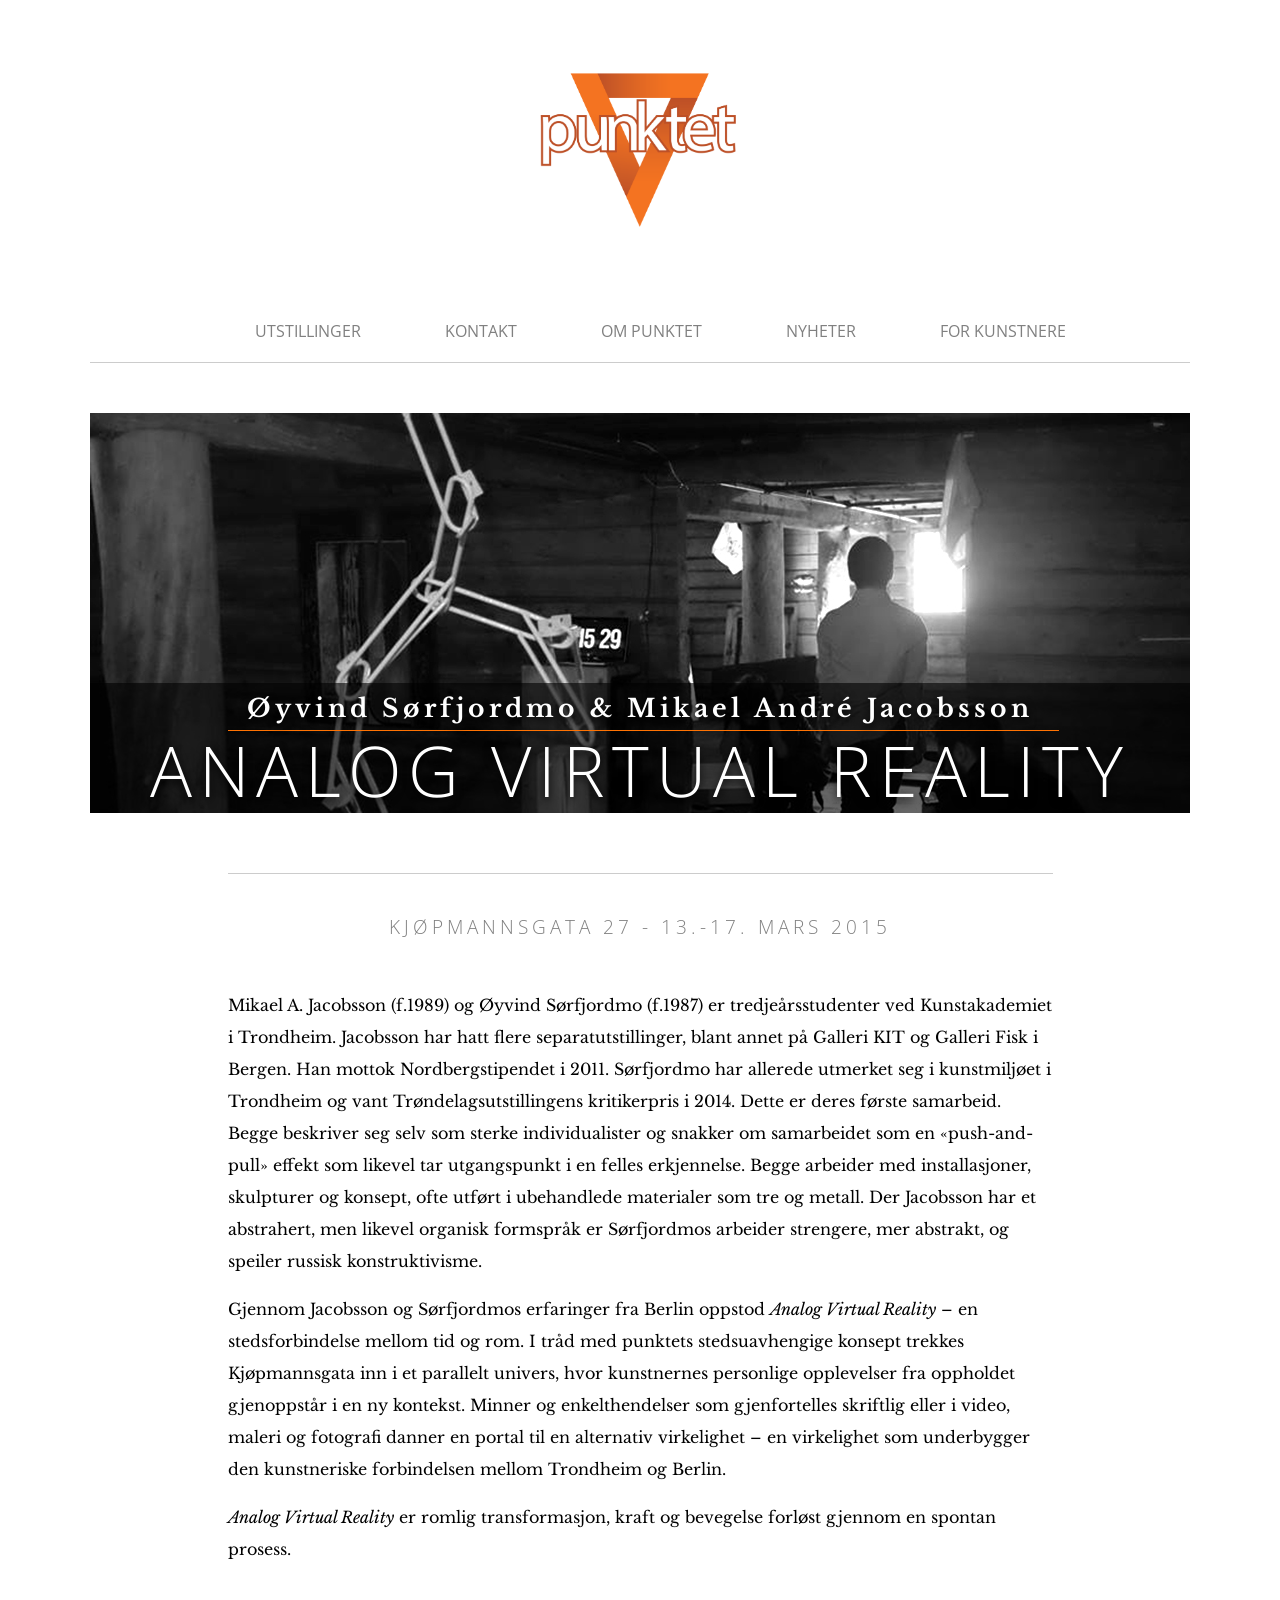
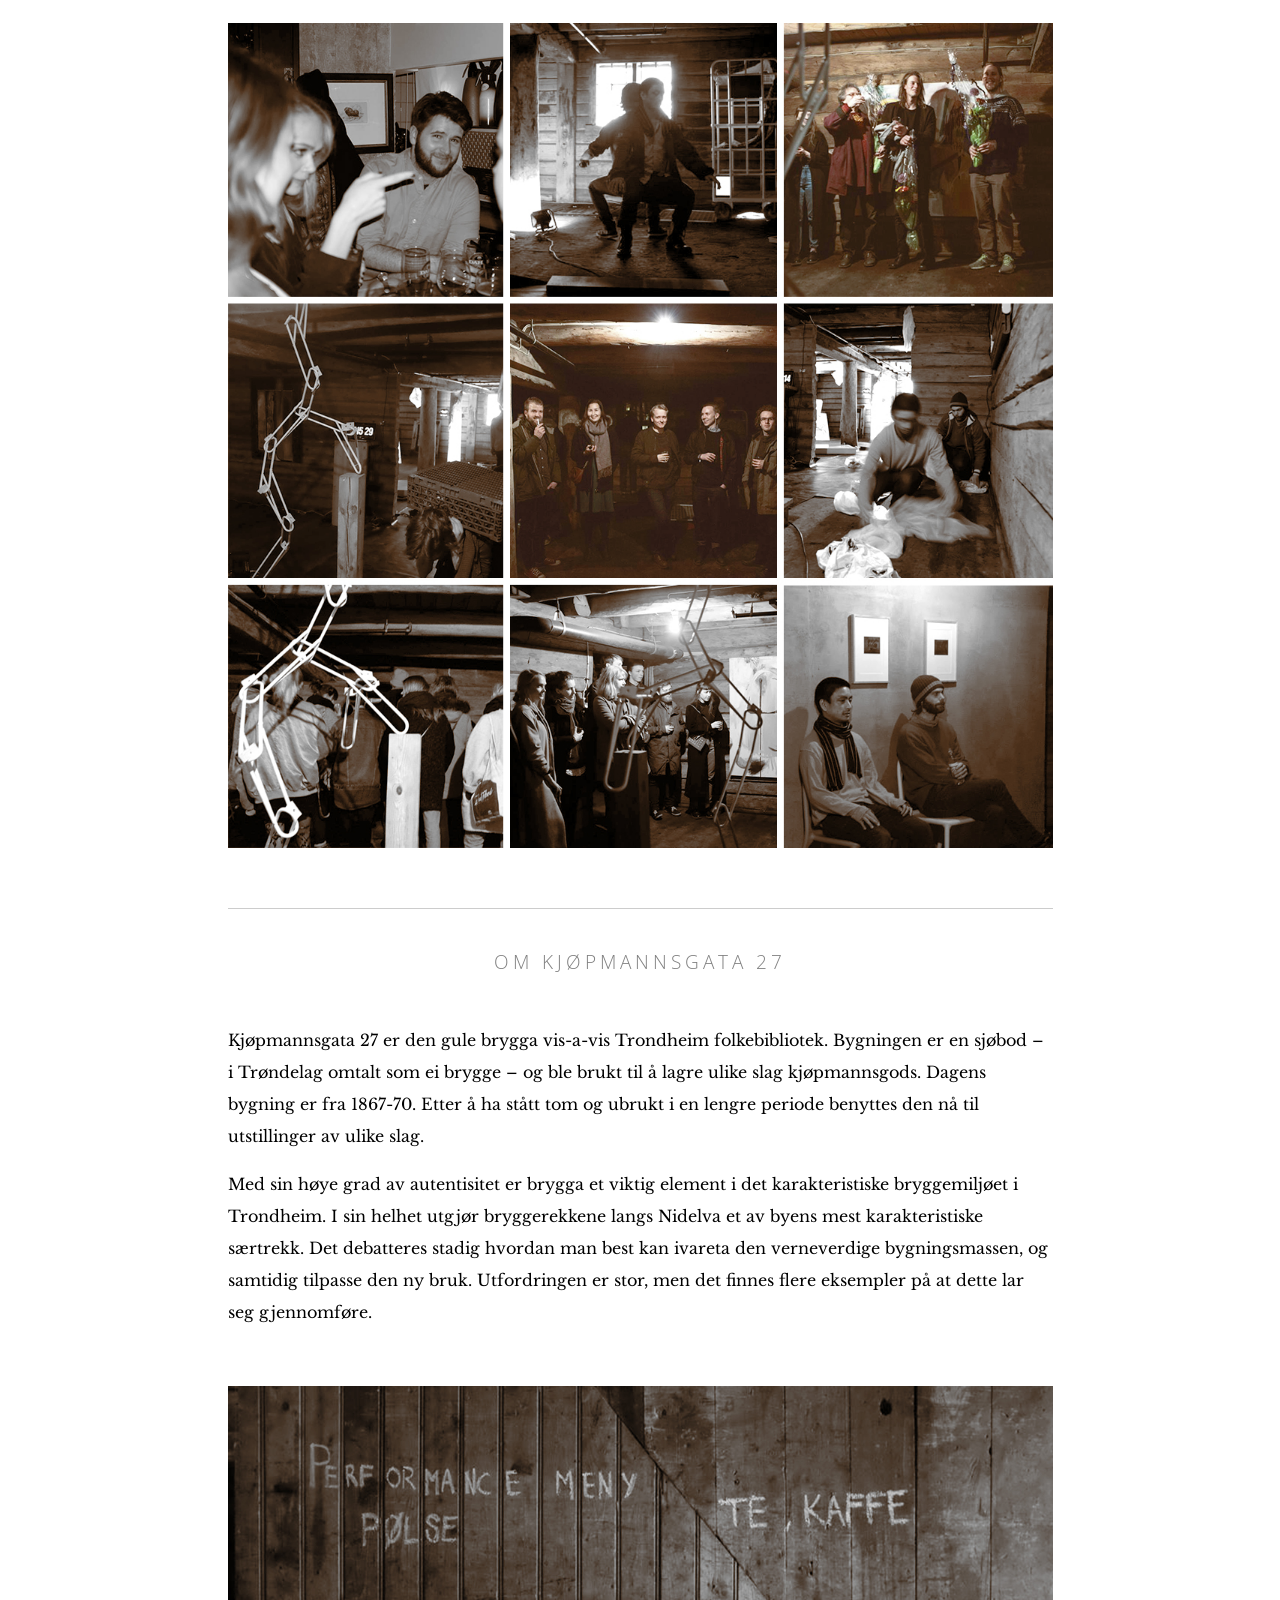
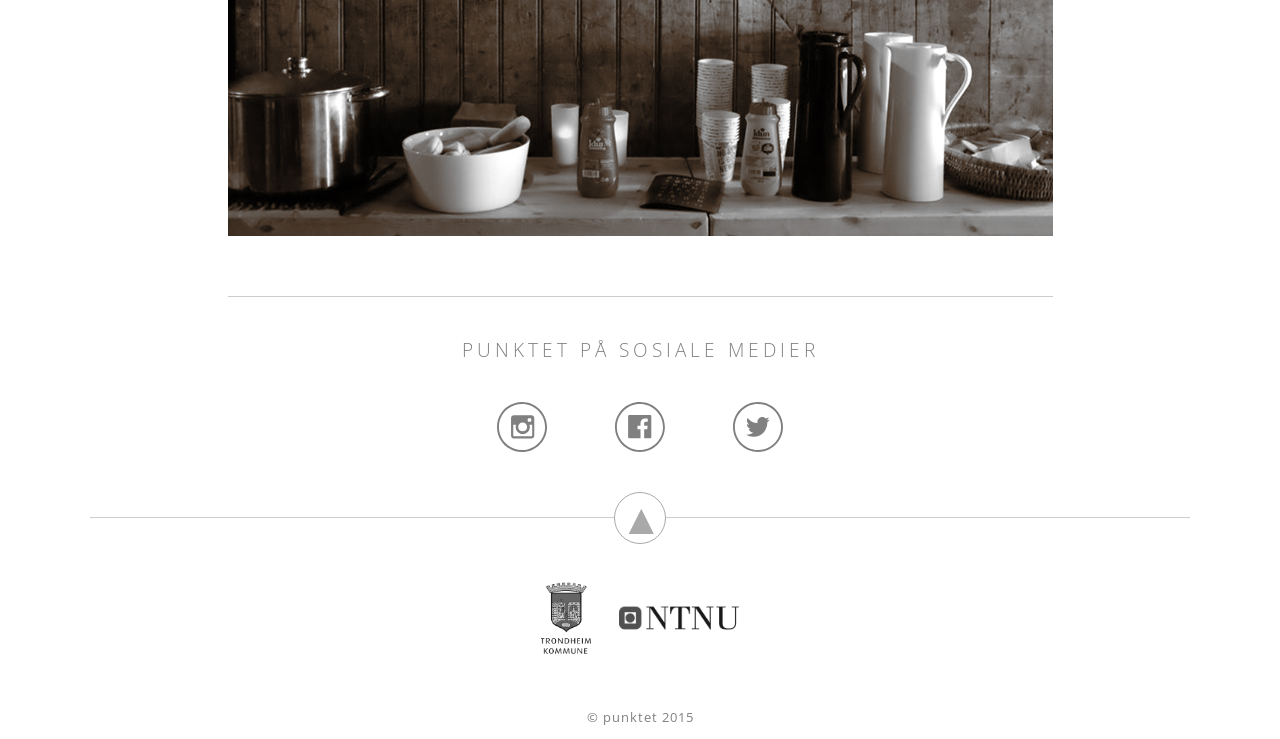
==== commit 5c23916f: "nesten ferdig for dagen" ====
--- a/analog-virtual-reality.html
+++ b/analog-virtual-reality.html
@@ -16,26 +16,28 @@
                 <header class="main-header">
                     <div class="branding">
                         <a class="logo" href="index.html">
-                            <img class="logo-reg" alt="punktet" src="assets/images/punktet%20300ppi.png">
+                            <img class="logo-reg" alt="punktet" src="assets/logo/punktetlogo-1-09.png">
                         </a>
                     </div>
                     <nav class="navigation">
                         <ul class="nav-tier1">
                             <li><a href="exhibitions.html">Utstillinger</a>
                                 <ul>
-                                    <a href="#om-punktet"><li>Oh The Sisters of Mercy</li></a>
-                                    <a href="#om-punktet"><li>analog virtual reality</li></a>
+                                    <a href="oh-the-sisters-of-mercy.html"><li>Oh The Sisters of Mercy</li></a>
+                                    <a href="analog-virtual-reality.html"><li>analog virtual reality</li></a>
+                                </ul>
+                            </li>
+                            <li><a href="contact.html">Kontakt</a>
+                                <ul>
+                                    <a href="employees.html"><li>Ansatte</li></a>
+                                    <a href="press.html"><li>Presse</li></a>
+                                    <a href="for-schools.html"><li>Skole og formidling</li></a>
                                 </ul>
                             </li>
                             <li><a href="index.html#om-punktet">Om punktet</a></li>
-                            <li><a href="exhibitions.html">Kontakt</a>
-                                <ul>
-                                    <a href="#om-punktet"><li>something</li></a>
-                                    <a href="#om-punktet"><li>Something else</li></a>
-                                    <a href="#om-punktet"><li>Illustrations</li></a>
-                                </ul>
-                            </li>
-                            <li><a href="exhibitions.html">For kunstnere</a></li>
+                            <li><a href="index.html#om-punktet">Nyheter</a></li>
+                            
+                            <li><a href="for-artists.html">For kunstnere</a></li>
                         </ul>
                     </nav>
 
@@ -193,9 +195,16 @@
                     </div>
                 
                 </div>
-                
-                
-                <div class="spacer"></div>
+            
+                
+                <div class="spacer"></div>
+                
+                
+                <a id="top-link" href="#top">
+                    <div class="top">
+                        <div class="topcontent">&#x25B2</div>
+                    </div>
+                </a>
                 
                 <div class="footer-info">
                     <div class="footer-logo">
--- a/footer.css
+++ b/footer.css
@@ -90,17 +90,36 @@
 
 #trondheim {
     display: inline-block;
-    padding: 30px;
-    width: 60px;
+    padding: 10px;
+    width: 50px;
     transform: translateY(-50%);
 }
 
 #ntnu {
     display: inline-block;
-    padding: 30px;
-    left: 30%;
-    width: 100px;
+    padding: 30px 10px;
+    width: 120px;
     transform: translateY(-50%);
     
 }
 
+.top {
+    position: absolute;
+    top: 155px;
+    width: 50px;
+    height: 50px;
+    left: 50%;
+    transform: translateX(-50%);
+    background-color: white;
+    border-radius: 40px;
+    border: 1px solid darkgray;
+    font-size: 43px;
+}
+
+#top-link {
+    color: darkgray;;
+}
+
+.topcontent {
+    margin: -5px 0px 0px 5px;
+}
